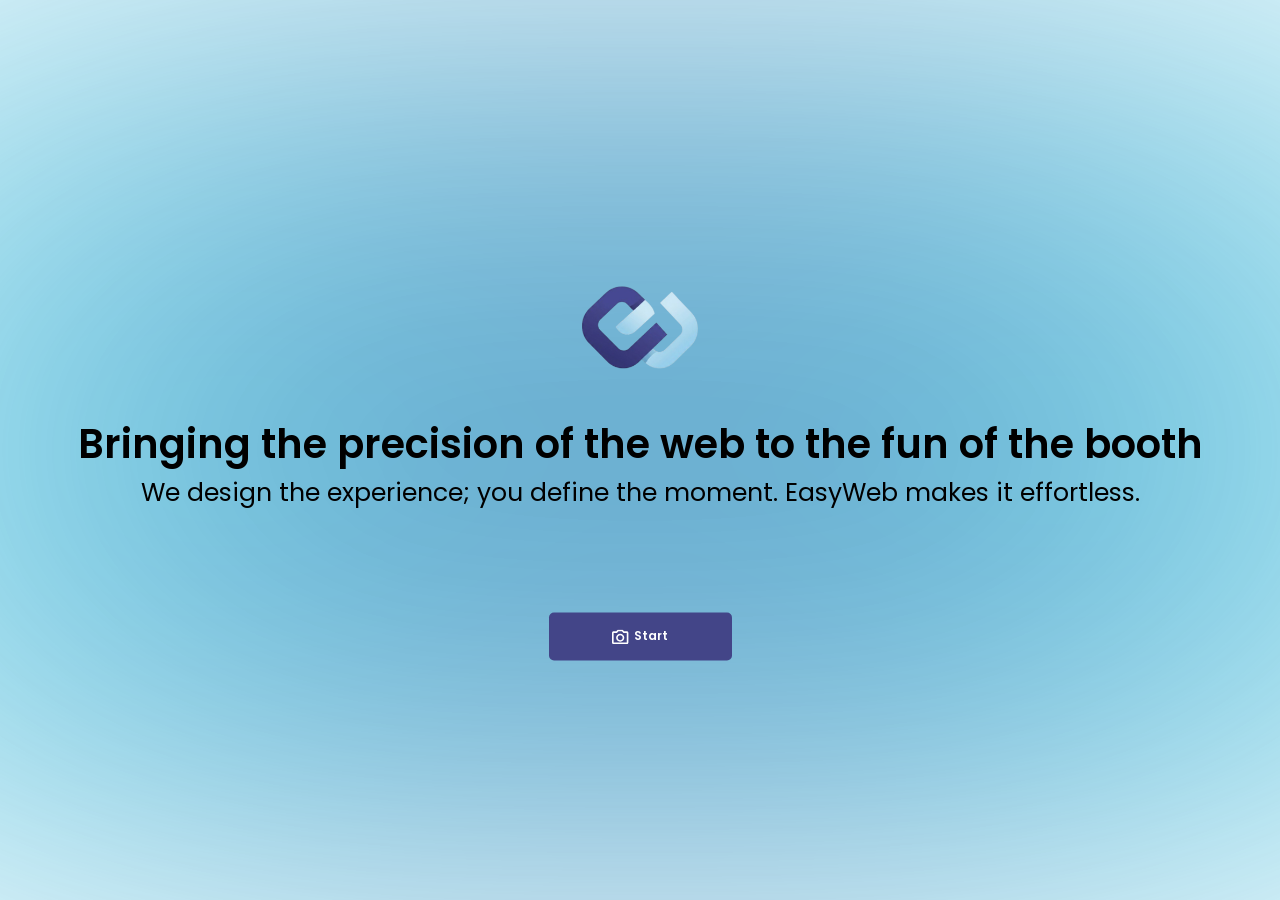
==== index.html @ 7d74e530 "Initial commit" ====
<!DOCTYPE html>
<html>

<head>
    <meta charset="utf-8">
    <title>Photo Booth</title>
    <link rel="stylesheet" href="css/style.css">

    <link rel="preconnect" href="https://fonts.googleapis.com">
    <link rel="preconnect" href="https://fonts.gstatic.com" crossorigin>
    <link href="https://fonts.googleapis.com/css2?family=Poppins:wght@400;600;700&display=swap" rel="stylesheet">
</head>

<body>
    <div class="back-gradient centered"></div> <!-- Background gradient -->

    <div class="flex-column gap-100 centered width-100">

        <!-- Title -->
        <div class="flex-column">
            <div style="width: 175px; height: 175px; display: flex; align-items: center; justify-content: center;">
                <img src="assets/logo/logo.png" alt="Photo Booth Logo" class="logo">
            </div>
            <h1 class="semi-bold">Bringing the precision of the web to the fun of the booth</h1>
            <h2 class="regular">We design the experience; you define the moment. EasyWeb makes it effortless.</h2>
        </div>

        <!-- Start Button -->
        <button class="primary-button" onclick="window.location.href='booth.html'">
            <img src="assets/icons/camera.svg" alt="" class="icon">
            Start
        </button>
    </div>


</body>

</html>
---- css/style.css ----
* {
  margin: 0;
  padding: 0;
  box-sizing: border-box;
}

body {
  font-family: 'Poppins', sans-serif;
}



h1 {
  font-size: 40px;
}

h2{
    font-size: 25px;
}

h3{
    font-size: 16px;
    width: 100%;

    text-align: center;
}

h4{
    font-size: 12px;
}
h5{
    font-size: 128px;
}

p{
    font-size: 10px;
}

.bold{
    font-weight: 700;
}

.semi-bold{
    font-weight: 600;
}
.regular{
    font-weight: 400;
}

.font-white{
    color: rgba(255, 255, 255, 1)
}

.v-line{
    height: 1px;
    width: 100%;
    background-color: black
}
.h-line{
    height: 100%;
    width: 1px;
    background-color: black
}


.back-gradient{
    width: 1837px;
    height: 727px;

    background: radial-gradient(circle, rgba(0, 66, 157, 1) 0%, rgba(0, 125, 175, 1) 35%, rgba(0, 225, 255, 1) 100%);
    border-radius: 9999px;

    filter: blur(250px)
    opacity(0.75);

    z-index: -2;

}
#camera-bg {
    position: fixed;
    top: 0;
    left: 0;

    width: 100vw;
    height: 100vh;

    object-fit: cover;

    z-index: -1;
}



.flex-column{
    display: flex;
    flex-direction: column;
    align-items: center;
}
.flex-row{
    display: flex;
    flex-direction: row;
    align-items: center;
}

.justify-space-between{
    justify-content: space-between;
}

.gap-100{
    gap: 100px;
}

.gap-50{
    gap: 50px;
}

.gap-30{
    gap: 30px;
}

.gap-10{
    gap: 10px;
}

.centered{
    position: fixed;
    top: 50%;
    left: 50%;
    transform: translate(-50%, -50%);
}

.width-100{
    width: 100%;
}

.logo{
    height: 82px;
    width: auto;
}

.primary-button{
    background-color: rgba(67, 69, 136, 1);
    color: white;
    width: 183px;
    height: 48.11px;
    border: none;
    border-radius: 5px;

    display: flex;
    align-items: center;
    justify-content: center;
    gap: 5px;

    font-size: 12px;
    font-weight: 600;
    font-family: 'Poppins', sans-serif;

    cursor: pointer;
}

.icon{
    width: 17.36px;
    height: 15px;
}



.layout-box{
    background-color: rgba(255, 255, 255, 1);
    display: flex;
    outline: 1px solid rgba(0, 0, 0, 1);
    cursor: pointer;
    box-sizing: border-box;

}

.blank-photo{
    flex: 0 0 auto;
    background: rgba(217, 217, 217, 1);
    border: 1px solid rgba(0, 0, 0, 1);
}

.nav-button{
    width: 50px;
    height: 50px;
    background-color: transparent;
    border: 1px solid rgba(0, 0, 0, 1);
}
.nav_icon{
    width: 10px;
    height: 23px;
}

.booth-options{
    width: fit-content;
    height: 101px;
    padding: 13px;

    border-radius: 10px;
    background-color: rgba(255, 255, 255, 1);



    align-items: flex-end;

}

.bottom-centered{
    position: fixed;
    bottom: 100px;
    left: 50%;
    transform: translateX(-50%);
}

.set-timer{
    width: 300px;

    border-radius: 10px;
    border: 1px solid rgba(0, 0, 0, 1);
    background-color: rgba(255, 255, 255, 1);
    
    
}
.set-timer-option{
    
    height: 75px;
    
    align-content: center;
    justify-content: center;
}

.hidden{
    /*display: none;*/
    visibility: hidden;

}
.hidden2{
    z-index: -99;;
}

.capture{
    width: 300px;
    height: 75px;

    background: rgba(67, 69, 136, 1);

    align-content: center;
    justify-content: center;

}

.flash{
    width: 100%;
    height: 100%;
    background-color: rgba(255, 255, 255, 1);

    position: fixed;
    top: 0;
    left: 0;
    z-index: 10;
}

@keyframes flashFade {
    0% { opacity: 1; }
    100% { opacity: 0; }
}


/* PREVIEW  */
.menu-2{
    width: fit-content;
    height: 101px;
    padding: 13px;

    background-color: rgba(255, 255, 255, 1);
    border: 1px solid rgba(0, 0, 0, 1);

    align-items: flex-end;
}

.menu-3{
    padding: 13px;

    background-color: rgba(255, 255, 255, 0);
    border: 1px solid rgba(0, 0, 0, 1);

    align-items: flex-end;
}
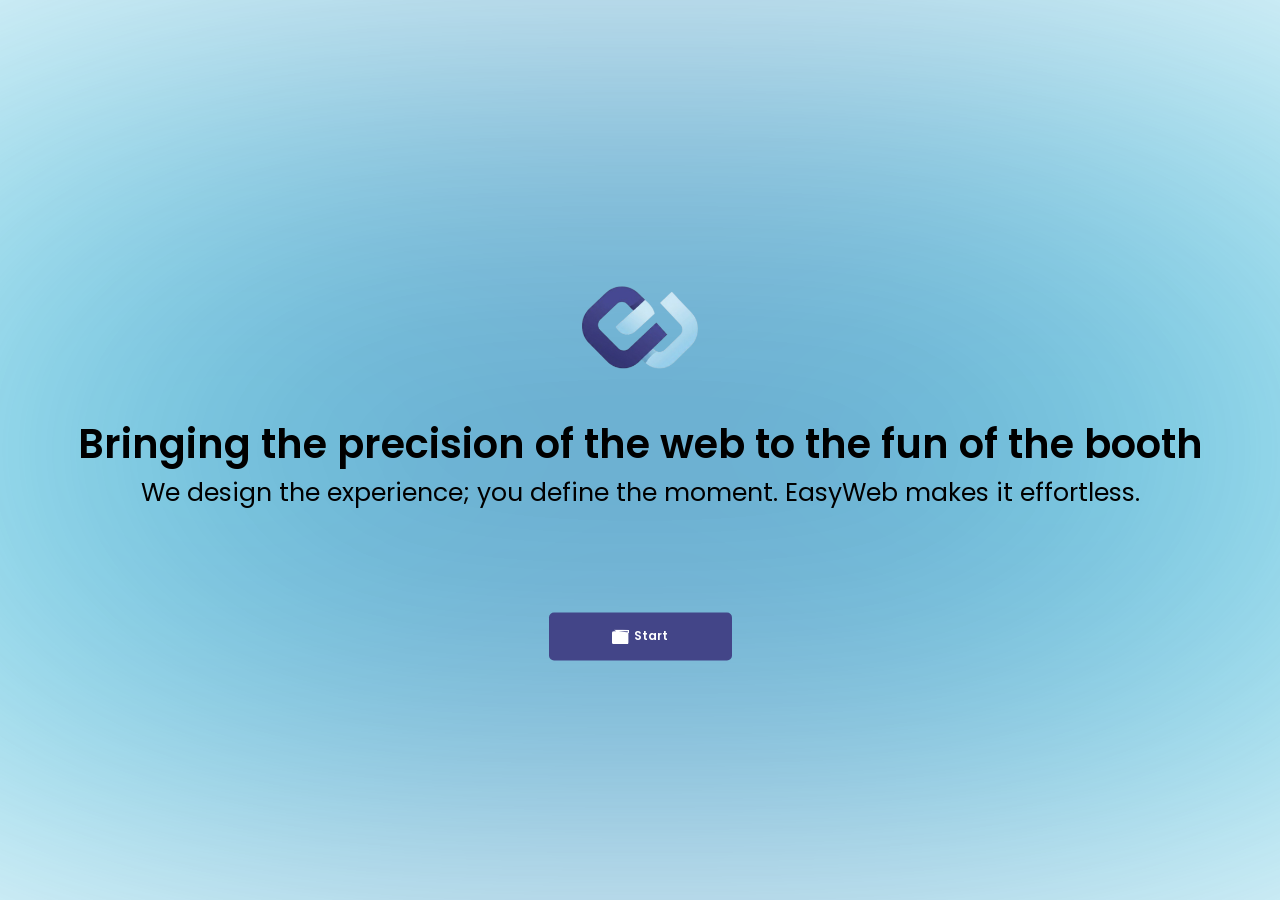
==== commit 79d841cc: "bug fixes" ====
--- a/index.html
+++ b/index.html
@@ -21,8 +21,8 @@
             <div style="width: 175px; height: 175px; display: flex; align-items: center; justify-content: center;">
                 <img src="assets/logo/logo.png" alt="Photo Booth Logo" class="logo">
             </div>
-            <h1 class="semi-bold">Bringing the precision of the web to the fun of the booth</h1>
-            <h2 class="regular">We design the experience; you define the moment. EasyWeb makes it effortless.</h2>
+            <h3 class="semi-bold">Bringing the precision of the web to the fun of the booth</h3>
+            <h4 class="regular">We design the experience; you define the moment. EasyWeb makes it effortless.</h4>
         </div>
 
         <!-- Start Button -->
--- a/css/style.css
+++ b/css/style.css
@@ -8,32 +8,17 @@
   font-family: 'Poppins', sans-serif;
 }
 
-
-
-h1 {
-  font-size: 40px;
-}
-
-h2{
-    font-size: 25px;
-}
-
-h3{
-    font-size: 16px;
-    width: 100%;
-
+h1{font-size: 128px;}
+h2{font-size: 64px;}
+h3{font-size: 40px;}
+h4{font-size: 25px;}
+h5{font-size: 16px;width: 100%;text-align: center;}
+h6{font-size: 12px;}
+
+p{font-size: 10px;}
+
+.text-center{
     text-align: center;
-}
-
-h4{
-    font-size: 12px;
-}
-h5{
-    font-size: 128px;
-}
-
-p{
-    font-size: 10px;
 }
 
 .bold{
@@ -49,6 +34,9 @@
 
 .font-white{
     color: rgba(255, 255, 255, 1)
+}
+.font-blue{
+    color: rgba(52, 87, 125, 1);
 }
 
 .v-line{
@@ -234,11 +222,14 @@
     visibility: hidden;
 
 }
+.removed{
+    display: none;
+}
 .hidden2{
     z-index: -99;;
 }
 
-.capture{
+.primary-button-2{
     width: 300px;
     height: 75px;
 
@@ -247,6 +238,16 @@
     align-content: center;
     justify-content: center;
 
+
+}
+.button-2{
+    width: 300px;
+    height: 75px;
+
+    border: 1px solid rgba(0, 0, 0, 1);
+
+    align-content: center;
+    justify-content: center;
 }
 
 .flash{
@@ -279,10 +280,35 @@
 }
 
 .menu-3{
+    height: 100%;
+    width: 100%;
     padding: 13px;
 
     background-color: rgba(255, 255, 255, 0);
     border: 1px solid rgba(0, 0, 0, 1);
 
     align-items: flex-end;
+}
+
+.qr-card{
+    border: 1px solid rgba(0, 0, 0, 1);
+    background: rgba(99, 162, 225, 1);
+    width: 30%;
+    height: 100%;
+
+    display: flex;
+    flex-direction: column;
+    gap: auto;
+    align-items: center;
+    justify-content: space-between;
+
+    padding: 30px;
+}
+
+.qr{
+    width: 100%;
+    aspect-ratio: 1/1;
+    margin: 10px;
+    
+    background-color: white;
 }
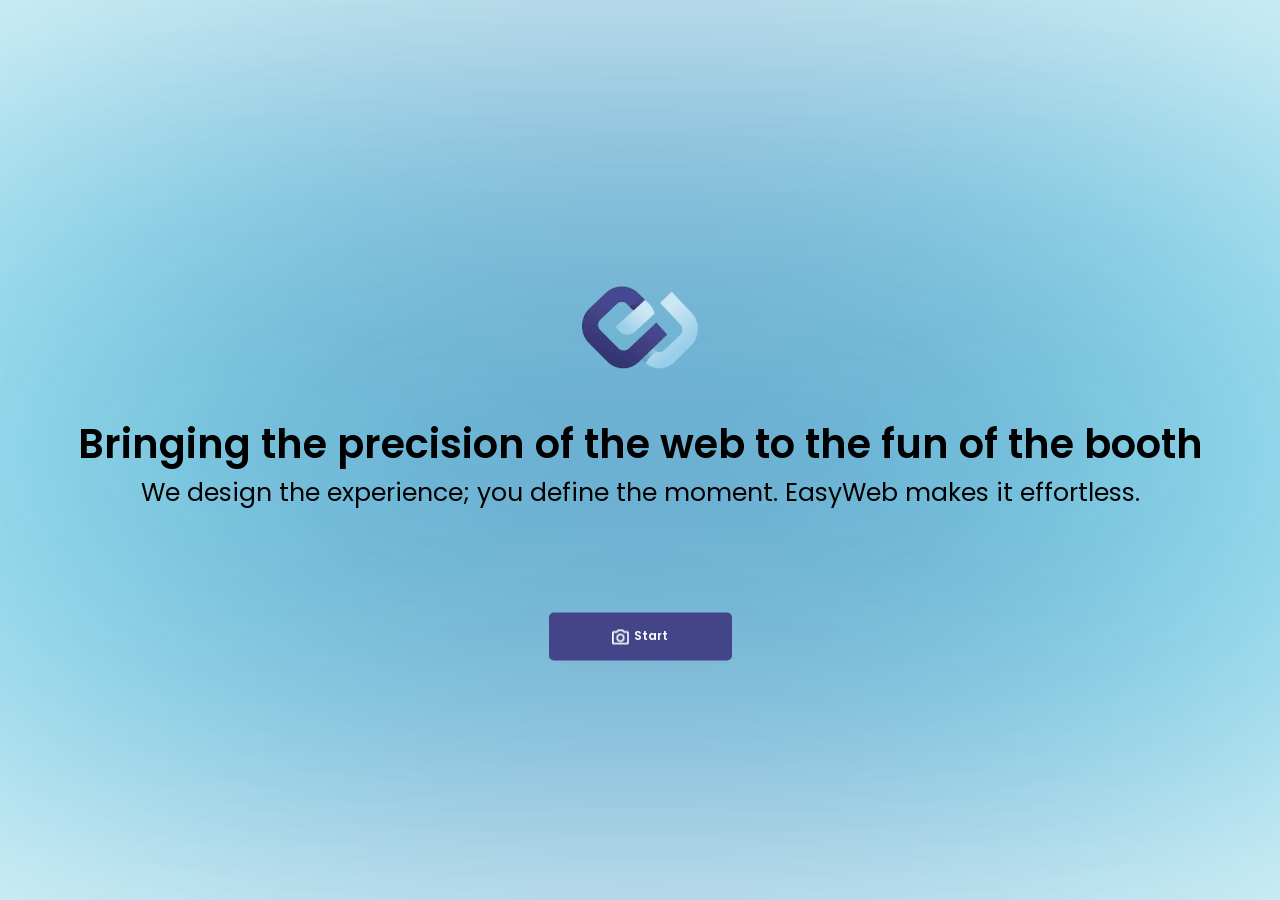
==== commit 134794e4: "fixed camera svg" ====
--- a/index.html
+++ b/index.html
@@ -27,7 +27,7 @@
 
         <!-- Start Button -->
         <button class="primary-button" onclick="window.location.href='booth.html'">
-            <img src="assets/icons/camera.svg" alt="" class="icon">
+            <img src="assets/icons/camera.png" alt="" class="icon">
             Start
         </button>
     </div>
